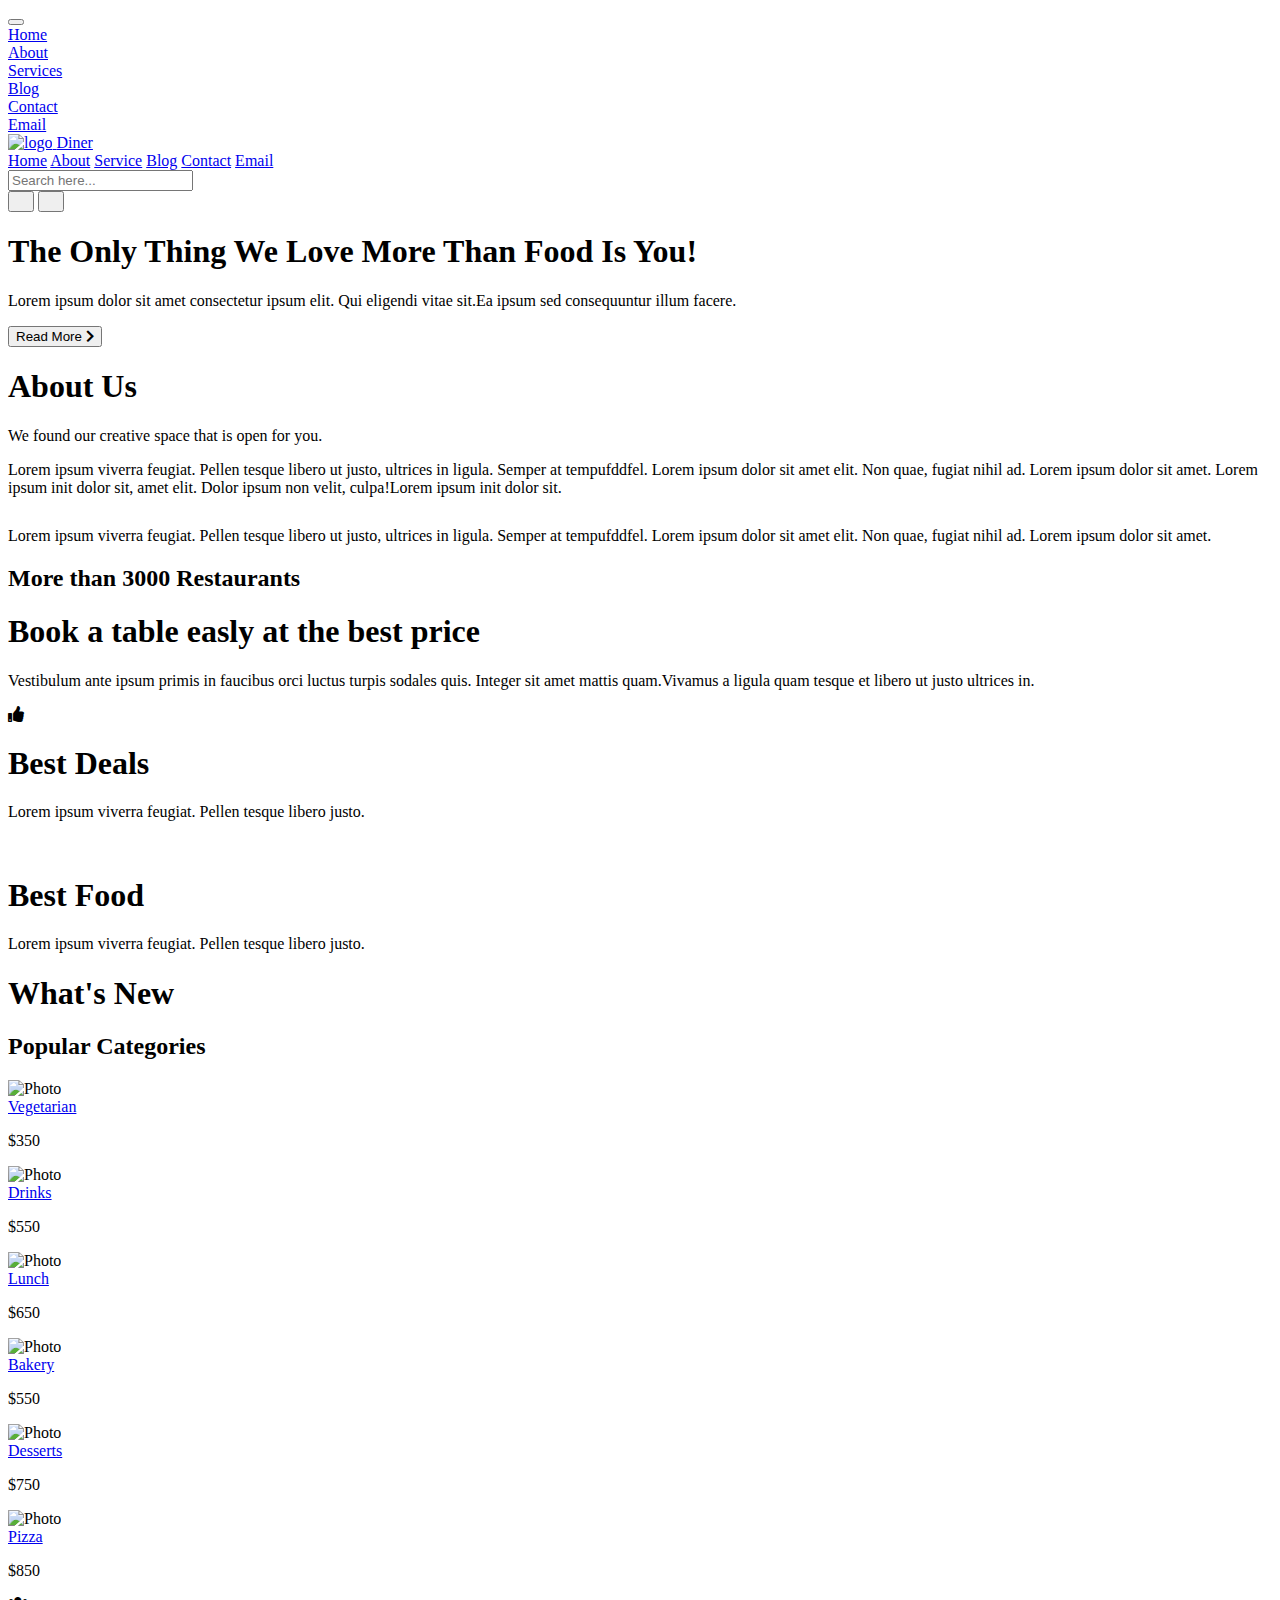
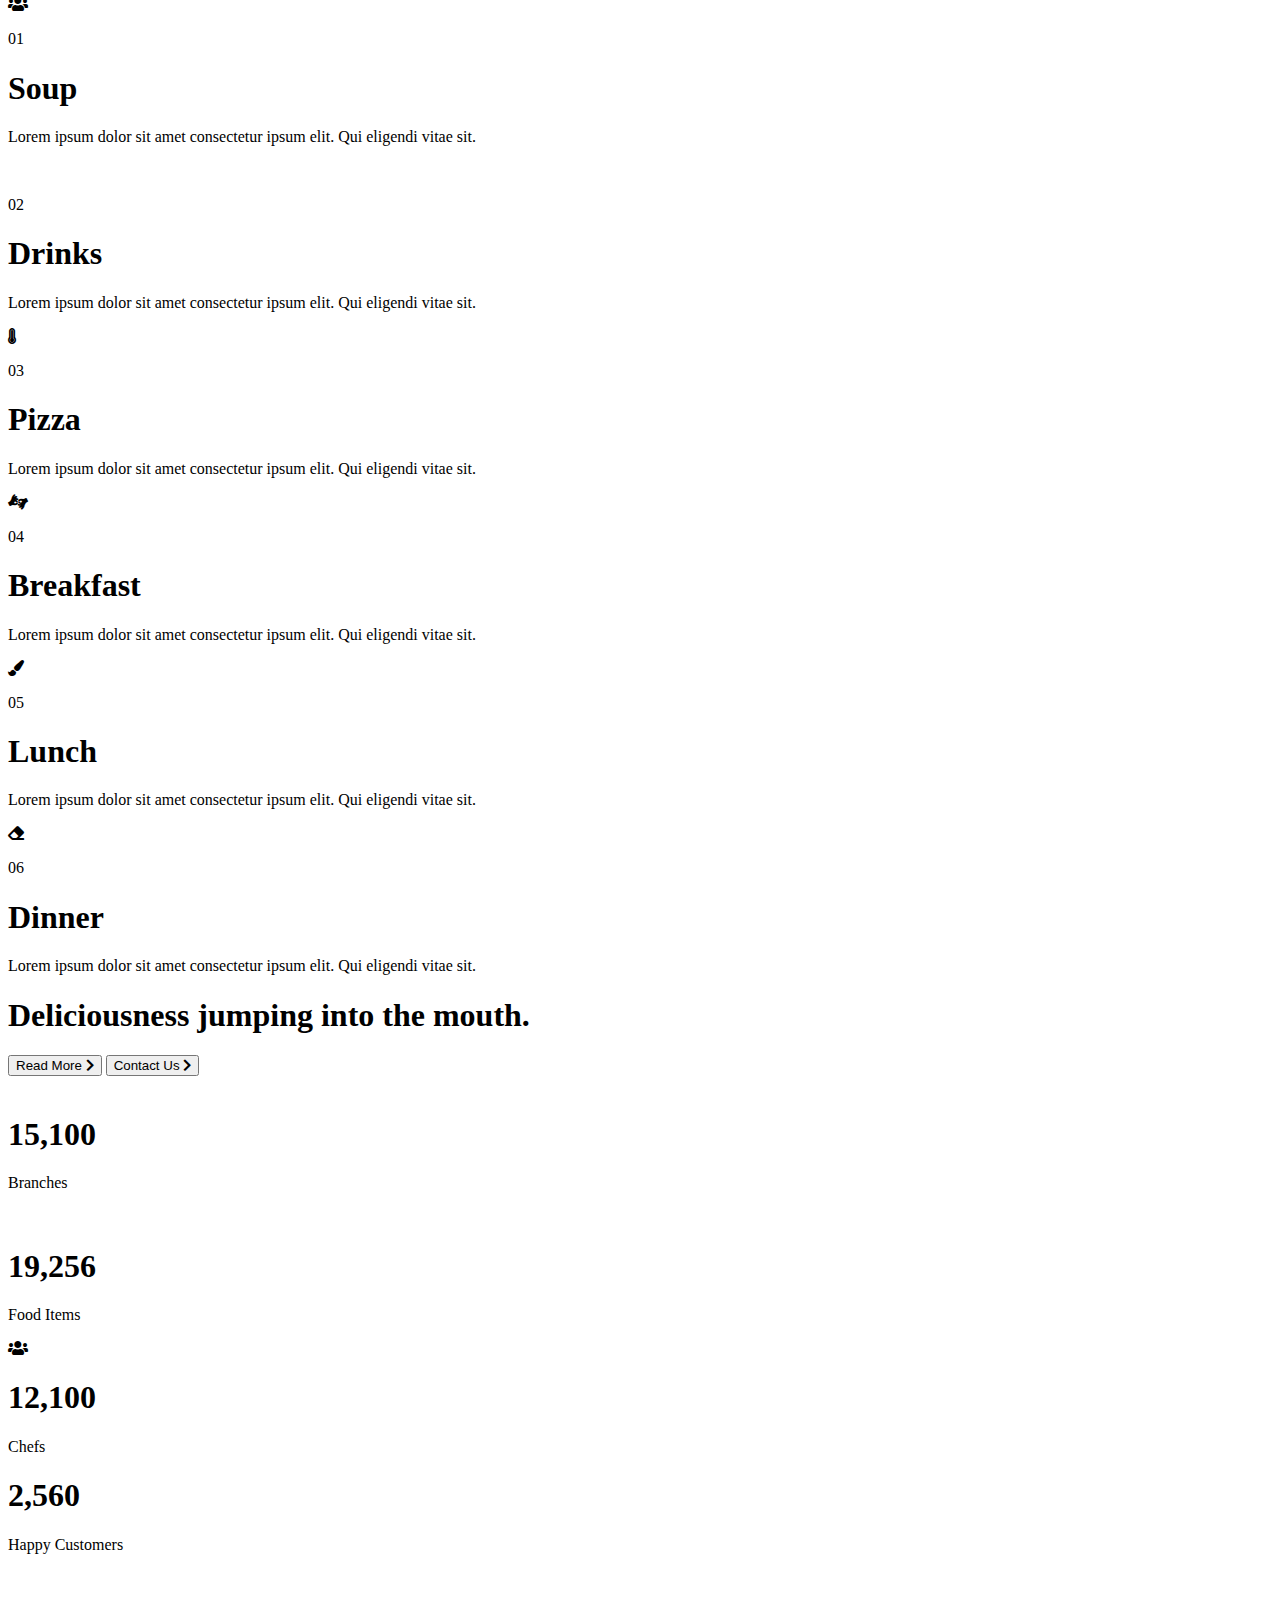
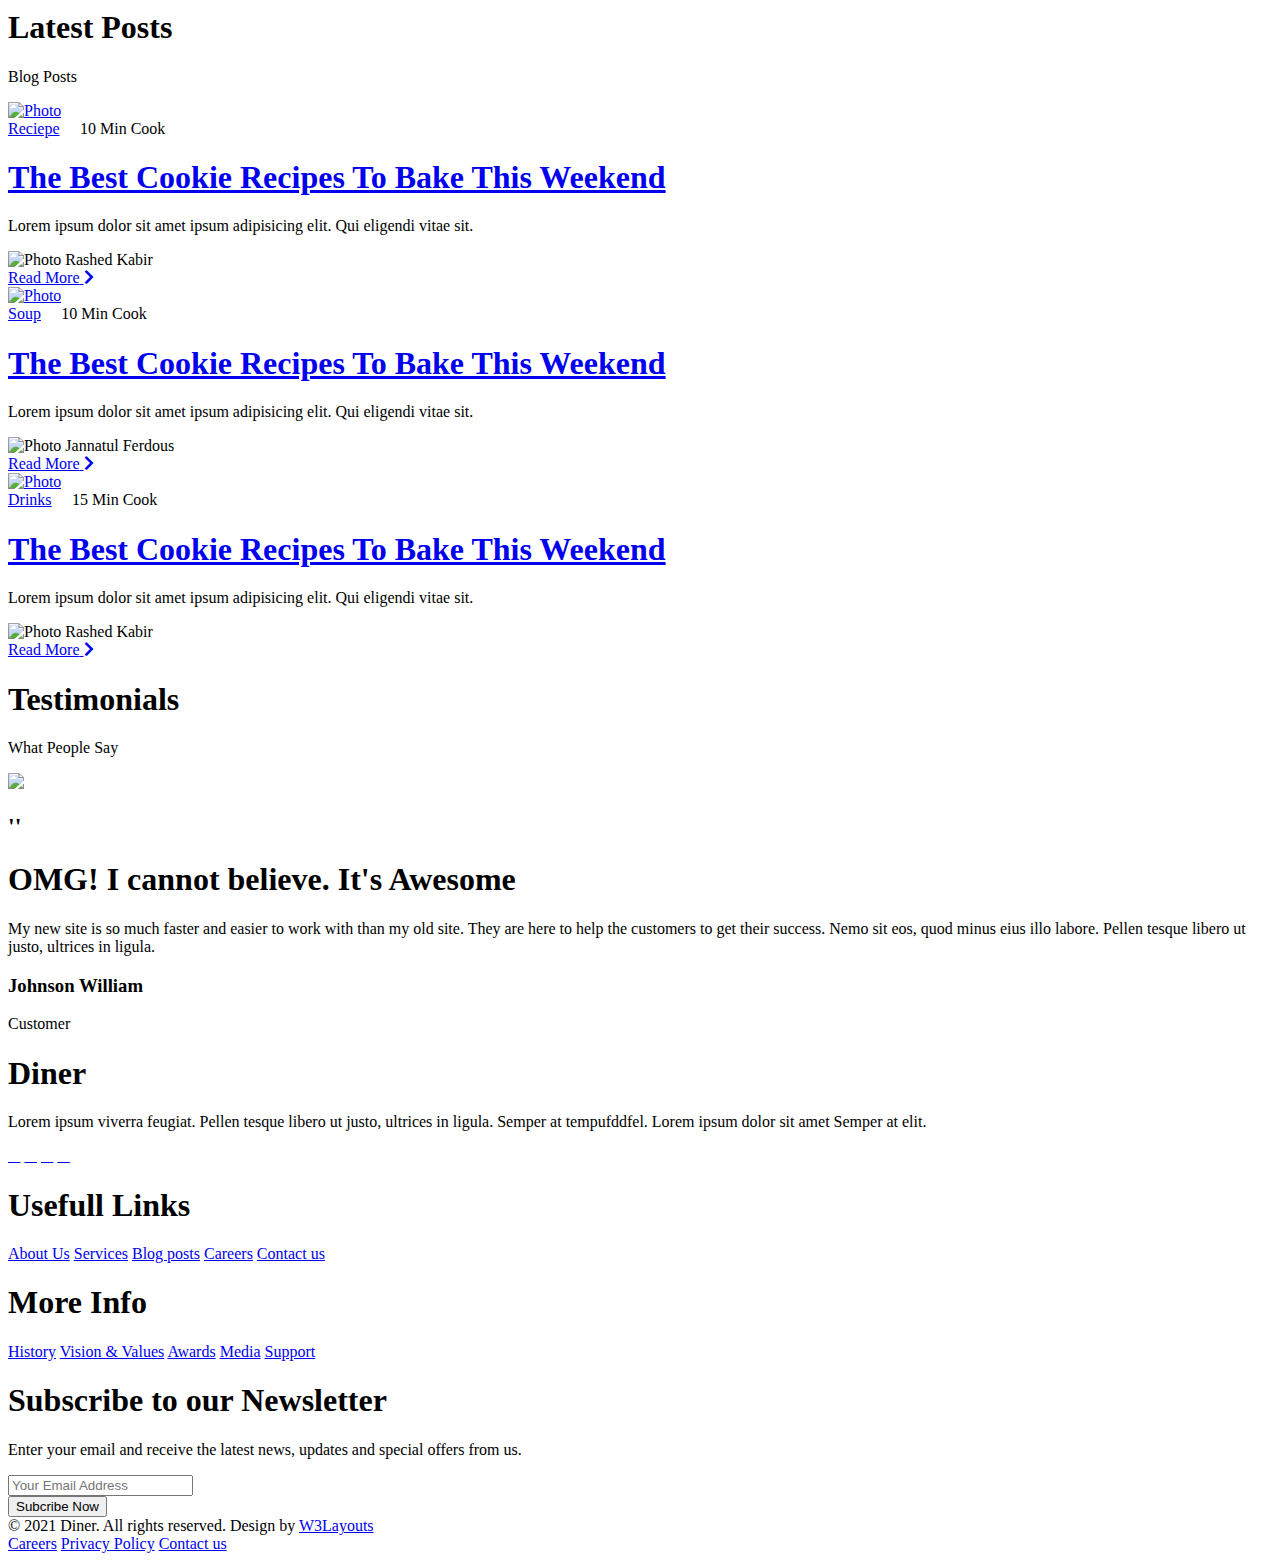
==== index.html @ 7e5b5e2a "Capstone" ====
<!DOCTYPE html>
<html lang="en">
  <head>
    <meta charset="UTF-8" />
    <meta http-equiv="X-UA-Compatible" content="IE=edge" />
    <meta name="viewport" content="width=device-width, initial-scale=1.0" />
    <title>Diner Restaurants</title>
    <link rel="preconnect" href="https://fonts.googleapis.com" />
    <link rel="preconnect" href="https://fonts.gstatic.com" crossorigin />
    <link
      href="https://fonts.googleapis.com/css2?family=Roboto:wght@300;400;700;900&display=swap"
      rel="stylesheet"
    />
    <link
      href="https://fonts.googleapis.com/css2?family=Parisienne&display=swap"
      rel="stylesheet"
    />
    <link
      rel="stylesheet"
      href="https://cdnjs.cloudflare.com/ajax/libs/font-awesome/5.15.4/css/all.min.css"
      integrity="sha512-1ycn6IcaQQ40/MKBW2W4Rhis/DbILU74C1vSrLJxCq57o941Ym01SwNsOMqvEBFlcgUa6xLiPY/NS5R+E6ztJQ=="
      crossorigin="anonymous"
      referrerpolicy="no-referrer"
    />
    <link
      rel="stylesheet"
      href="https://cdnjs.cloudflare.com/ajax/libs/font-awesome/6.1.1/css/all.min.css"
      integrity="sha512-KfkfwYDsLkIlwQp6LFnl8zNdLGxu9YAA1QvwINks4PhcElQSvqcyVLLD9aMhXd13uQjoXtEKNosOWaZqXgel0g=="
      crossorigin="anonymous"
      referrerpolicy="no-referrer"
    />
    <link rel="stylesheet" href="./css/home_responsive.css" />
    <link rel="stylesheet" href="./css/home_style.css" />
    <link id="dark-mode-change" rel="stylesheet" href="./css/home_style.css" />
  </head>
  <body>
    <div id="menu">
      <button class="quit-btn" onclick="turnOff()">
        <i class="fa-solid fa-xmark"></i>
      </button>
      <div class="main-nav">
        <div class="item">
          <a href="../home/home.html">Home</a>
        </div>
        <div class="item">
          <a href="../about/about.html">About</a>
        </div>
        <div class="item">
          <a href="../services/services.html">Services</a>
        </div>
        <div class="item">
          <a href="../blog/blog.html">Blog</a>
        </div>
        <div class="item">
          <a href="../contact/contact.html">Contact</a>
        </div>
        <div class="item">
          <a href="../email/email.html">Email</a>
        </div>
      </div>
    </div>

    <header class="header">
      <div class="container">
        <div class="nav-bar">
          <a href="#">
            <img src="./img/logo.jpg" alt="logo" />
            <span class="logo">Diner</span>
          </a>
          <div class="main-nav">
            <a href="../home/home.html">Home</a>
            <a href="../about/about.html">About</a>
            <a href="../services/services.html">Service</a>
            <a href="../blog/blog.html">Blog</a>
            <a href="../contact/contact.html">Contact</a>
            <a href="../email/email.html">Email</a>
          </div>
          <div class="sub-nav">
            <div class="search">
              <input
                class="search-text"
                type="search"
                placeholder="Search here..."
              />
              <a href="#"><i class="fa-solid fa-magnifying-glass"></i></a>
            </div>

            <button class="moon" onclick="darkOn()">
              <i class="fa-solid fa-moon" id="moon-icon"></i>
              <i class="fas fa-sun" id="sun-icon" style="display: none"></i>
            </button>
            <button class="nav-icon" onclick="turnOn()">
              <i class="fa-solid fa-bars"></i>
            </button>
          </div>
        </div>
        <div class="content">
          <h1>The Only Thing We Love More Than Food Is You!</h1>
          <p>
            Lorem ipsum dolor sit amet consectetur ipsum elit. Qui eligendi
            vitae sit.Ea ipsum sed consequuntur illum facere.
          </p>
          <button>
            <span>Read More</span>
            <i class="fa fa-chevron-right"></i>
          </button>
        </div>
      </div>
    </header>

    <section class="about">
      <div class="container">
        <div class="title">
          <h1>About Us</h1>
          <p>We found our creative space that is open for you.</p>
        </div>
        <div class="text">
          <p>
            Lorem ipsum viverra feugiat. Pellen tesque libero ut justo, ultrices
            in ligula. Semper at tempufddfel. Lorem ipsum dolor sit amet elit.
            Non quae, fugiat nihil ad. Lorem ipsum dolor sit amet. Lorem ipsum
            init dolor sit, amet elit. Dolor ipsum non velit, culpa!Lorem ipsum
            init dolor sit.
          </p>
          <p style="margin-top: 30px">
            Lorem ipsum viverra feugiat. Pellen tesque libero ut justo, ultrices
            in ligula. Semper at tempufddfel. Lorem ipsum dolor sit amet elit.
            Non quae, fugiat nihil ad. Lorem ipsum dolor sit amet.
          </p>
        </div>
      </div>
    </section>
    <section class="advertise">
      <div class="title">
        <!-- <img src="./img/banner3.jpg" alt="Logo" /> -->
      </div>
      <div class="text">
        <div class="book">
          <h2>More than 3000 Restaurants</h2>
          <h1>Book a table easly at the best price</h1>
          <p>
            Vestibulum ante ipsum primis in faucibus orci luctus turpis sodales
            quis. Integer sit amet mattis quam.Vivamus a ligula quam tesque et
            libero ut justo ultrices in.
          </p>
        </div>
        <div class="choice">
          <div class="item">
            <i class="fa fa-thumbs-up"></i>
            <h1>Best Deals</h1>
            <p>Lorem ipsum viverra feugiat. Pellen tesque libero justo.</p>
          </div>
          <div class="item">
            <i class="fa fa-cutlery"></i>
            <h1>Best Food</h1>
            <p>Lorem ipsum viverra feugiat. Pellen tesque libero justo.</p>
          </div>
        </div>
      </div>
    </section>

    <section class="categories">
      <div class="title">
        <h1>What's New</h1>
        <h2>Popular Categories</h2>
      </div>

      <div class="row">
        <div class="item">
          <img src="./img/g1.jpg" alt="Photo" />
          <div class="text">
            <a href="#" class="name">Vegetarian</a>
            <p class="price">$350</p>
          </div>
        </div>
        <div class="item">
          <img src="./img/g2.jpg" alt="Photo" />
          <div class="text">
            <a href="#" class="name">Drinks</a>
            <p class="price">$550</p>
          </div>
        </div>
        <div class="item">
          <img src="./img/g3.jpg" alt="Photo" />
          <div class="text">
            <a href="#" class="name">Lunch</a>
            <p class="price">$650</p>
          </div>
        </div>
        <div class="item">
          <img src="./img/g4.jpg" alt="Photo" />
          <div class="text">
            <a href="#" class="name">Bakery</a>
            <p class="price">$550</p>
          </div>
        </div>
        <div class="item">
          <img src="./img/g5.jpg" alt="Photo" />
          <div class="text">
            <a href="#" class="name">Desserts</a>
            <p class="price">$750</p>
          </div>
        </div>
        <div class="item">
          <img src="./img/g6.jpg" alt="Photo" />
          <div class="text">
            <a href="#" class="name">Pizza</a>
            <p class="price">$850</p>
          </div>
        </div>
      </div>
    </section>

    <section class="dishes">
      <div class="row">
        <div class="item">
          <div class="title">
            <div class="icon">
              <i class="fa fa-users"></i>
            </div>
            <div class="dish">
              <p>01</p>
              <h1>Soup</h1>
            </div>
          </div>
          <div class="text">
            <p>
              Lorem ipsum dolor sit amet consectetur ipsum elit. Qui eligendi
              vitae sit.
            </p>
          </div>
        </div>
      </div>
      <div class="row">
        <div class="item">
          <div class="title">
            <div class="icon">
              <i class="fa fa-shield"></i>
            </div>
            <div class="dish">
              <p>02</p>
              <h1>Drinks</h1>
            </div>
          </div>
          <div class="text">
            <p>
              Lorem ipsum dolor sit amet consectetur ipsum elit. Qui eligendi
              vitae sit.
            </p>
          </div>
        </div>
      </div>

      <div class="row">
        <div class="item">
          <div class="title">
            <div class="icon">
              <i class="fa fa-thermometer-full"></i>
            </div>
            <div class="dish">
              <p>03</p>
              <h1>Pizza</h1>
            </div>
          </div>
          <div class="text">
            <p>
              Lorem ipsum dolor sit amet consectetur ipsum elit. Qui eligendi
              vitae sit.
            </p>
          </div>
        </div>
      </div>

      <div class="row">
        <div class="item">
          <div class="title">
            <div class="icon">
              <i class="fa fa-american-sign-language-interpreting"></i>
            </div>
            <div class="dish">
              <p>04</p>
              <h1>Breakfast</h1>
            </div>
          </div>
          <div class="text">
            <p>
              Lorem ipsum dolor sit amet consectetur ipsum elit. Qui eligendi
              vitae sit.
            </p>
          </div>
        </div>
      </div>

      <div class="row">
        <div class="item">
          <div class="title">
            <div class="icon">
              <i class="fa fa-paint-brush"></i>
            </div>
            <div class="dish">
              <p>05</p>
              <h1>Lunch</h1>
            </div>
          </div>
          <div class="text">
            <p>
              Lorem ipsum dolor sit amet consectetur ipsum elit. Qui eligendi
              vitae sit.
            </p>
          </div>
        </div>
      </div>

      <div class="row">
        <div class="item">
          <div class="title">
            <div class="icon">
              <i class="fa fa-eraser"></i>
            </div>
            <div class="dish">
              <p>06</p>
              <h1>Dinner</h1>
            </div>
          </div>
          <div class="text">
            <p>
              Lorem ipsum dolor sit amet consectetur ipsum elit. Qui eligendi
              vitae sit.
            </p>
          </div>
        </div>
      </div>
    </section>
    <section class="stat">
      <div class="container">
        <div class="title">
          <h1>Deliciousness jumping into the mouth.</h1>
        </div>
        <div class="btn">
          <button class="btn-1">
            <span>Read More</span>
            <i class="fa fa-chevron-right"></i>
          </button>
          <button class="btn-2">
            <span>Contact Us</span>
            <i class="fa fa-chevron-right"></i>
          </button>
        </div>
      </div>
      <div class="row">
        <div class="col">
          <div class="item">
            <i class="fa-solid fa-building"></i>
            <h1>15,100</h1>
            <p>Branches</p>
          </div>
        </div>
        <div class="col">
          <div class="item">
            <i class="fa fa-cutlery"></i>
            <h1>19,256</h1>
            <p>Food Items</p>
          </div>
        </div>
        <div class="col">
          <div class="item">
            <i class="fa fa-users"></i>
            <h1>12,100</h1>
            <p>Chefs</p>
          </div>
        </div>
        <div class="col">
          <div class="item">
            <i class="fa-solid fa-face-smile"></i>
            <h1>2,560</h1>
            <p>Happy Customers</p>
          </div>
        </div>
      </div>
    </section>
    <section class="video">
      <div class="container">
        <i class="fa-solid fa-play"></i>
      </div>
    </section>
    <section class="postes">
      <div class="title">
        <h1>Latest Posts</h1>
        <p>Blog Posts</p>
      </div>
      <div class="main">
        <div class="row">
          <div class="item">
            <div class="img">
              <a href="#">
                <img src="./img/banner1.jpg" alt="Photo" />
              </a>
              <div class="text">
                <a href="#">Reciepe</a>
                <span>
                  <i class="fa-solid fa-clock"></i>
                  10 Min Cook
                </span>
              </div>
            </div>
            <div class="content">
              <a href="#">
                <h1>The Best Cookie Recipes To Bake This Weekend</h1>
              </a>
              <p>
                Lorem ipsum dolor sit amet ipsum adipisicing elit. Qui eligendi
                vitae sit.
              </p>
            </div>

            <div class="bloger">
              <div class="name">
                <img src="./img/team1.jpg" alt="Photo" />
                <span>Rashed Kabir</span>
              </div>
              <div class="btn">
                <a href="#">
                  <span>Read More</span>
                  <i class="fa fa-chevron-right"></i>
                </a>
              </div>
            </div>
          </div>
          <div class="item">
            <div class="img">
              <a href="#">
                <img src="./img/banner2.jpg" alt="Photo" />
              </a>
              <div class="text">
                <a href="#">Soup</a>
                <span>
                  <i class="fa-solid fa-clock"></i>
                  10 Min Cook
                </span>
              </div>
            </div>
            <div class="content">
              <a href="#">
                <h1>The Best Cookie Recipes To Bake This Weekend</h1>
              </a>
              <p>
                Lorem ipsum dolor sit amet ipsum adipisicing elit. Qui eligendi
                vitae sit.
              </p>
            </div>

            <div class="bloger">
              <div class="name">
                <img src="./img/team2.jpg" alt="Photo" />
                <span>Jannatul Ferdous</span>
              </div>
              <div class="btn">
                <a href="#">
                  <span>Read More</span>
                  <i class="fa fa-chevron-right"></i>
                </a>
              </div>
            </div>
          </div>
          <div class="item">
            <div class="img">
              <a href="#">
                <img src="./img/banner1.jpg" alt="Photo" />
              </a>
              <div class="text">
                <a href="#">Drinks</a>
                <span>
                  <i class="fa-solid fa-clock"></i>
                  15 Min Cook
                </span>
              </div>
            </div>
            <div class="content">
              <a href="#">
                <h1>The Best Cookie Recipes To Bake This Weekend</h1>
              </a>
              <p>
                Lorem ipsum dolor sit amet ipsum adipisicing elit. Qui eligendi
                vitae sit.
              </p>
            </div>

            <div class="bloger">
              <div class="name">
                <img src="./img/team3.jpg" alt="Photo" />
                <span>Rashed Kabir</span>
              </div>
              <div class="btn">
                <a href="#">
                  <span>Read More</span>
                  <i class="fa fa-chevron-right"></i>
                </a>
              </div>
            </div>
          </div>
        </div>
      </div>
    </section>
    <section class="comment">
      <div class="title">
        <h1>Testimonials</h1>
        <p>What People Say</p>
      </div>

      <div class="content">
        <!-- carousel -->
        <!-- Slideshow container -->
        <div class="slideshow-container">
          <!-- Full-width images with number and caption text -->
          <div class="mySlides fade">
            <div class="text">
              <img src="./img/team1.jpg" />
              <h2>''</h2>
              <h1>OMG! I cannot believe. It's Awesome</h1>
              <p>
                My new site is so much faster and easier to work with than my
                old site. They are here to help the customers to get their
                success. Nemo sit eos, quod minus eius illo labore. Pellen
                tesque libero ut justo, ultrices in ligula.
              </p>
              <h3>Johnson William</h3>
              <p>Customer</p>
            </div>
          </div>
          <div class="mySlides fade">
            <div class="text">
              <img src="./img/team2.jpg" />
              <h2>''</h2>
              <h1>Simply the best. Better than all the rest.</h1>
              <p>
                My new site is so much faster and easier to work with than my
                old site. They are here to help the customers to get their
                success. Nemo sit eos, quod minus eius illo labore. Pellen
                tesque libero ut justo, ultrices in ligula.
              </p>
              <h3>Alexander Sakura</h3>
              <p>Customer</p>
            </div>
          </div>
          <div class="mySlides fade">
            <div class="text">
              <img src="./img/team3.jpg" />
              <h2>''</h2>
              <h1>OMG! I cannot believe. It's Awesome</h1>
              <p>
                My new site is so much faster and easier to work with than my
                old site. They are here to help the customers to get their
                success. Nemo sit eos, quod minus eius illo labore. Pellen
                tesque libero ut justo, ultrices in ligula.
              </p>
              <h3>John Wilson</h3>
              <p>Customer</p>
            </div>
          </div>
          <div class="mySlides fade">
            <div class="text">
              <img src="./img/team2.jpg" />
              <h2>''</h2>
              <h1>OMG! I cannot believe. It's Awesome</h1>
              <p>
                My new site is so much faster and easier to work with than my
                old site. They are here to help the customers to get their
                success. Nemo sit eos, quod minus eius illo labore. Pellen
                tesque libero ut justo, ultrices in ligula.
              </p>
              <h3>Julia Sakura</h3>
              <p>Customer</p>
            </div>
          </div>
        </div>

        <!-- The dots/circles -->
        <div style="text-align: center">
          <span class="dot" onclick="currentSlide(1)"></span>
          <span class="dot" onclick="currentSlide(2)"></span>
          <span class="dot" onclick="currentSlide(3)"></span>
          <span class="dot" onclick="currentSlide(4)"></span>
        </div>
      </div>
    </section>

    <footer id="footer">
      <div class="container">
        <div class="diner">
          <h1>Diner</h1>
          <p>
            Lorem ipsum viverra feugiat. Pellen tesque libero ut justo, ultrices
            in ligula. Semper at tempufddfel. Lorem ipsum dolor sit amet Semper
            at elit.
          </p>
          <a href="#"><i class="fa-brands fa-facebook"></i></a>
          <a href="#"><i class="fa-brands fa-twitter"></i></a>
          <a href="#"><i class="fa-brands fa-instagram"></i></a>
          <a href="#"><i class="fa-brands fa-linkedin-in"></i></a>
        </div>

        <div class="link">
          <h1>Usefull Links</h1>
          <a href="../about/about.html">About Us</a>
          <a href="../services/services.html">Services</a>
          <a href="../blog/blog.html">Blog posts</a>
          <a href="#">Careers</a>
          <a href="../contact/contact.html">Contact us</a>
        </div>

        <div class="info">
          <h1>More Info</h1>
          <a href="#">History</a>
          <a href="#">Vision & Values</a>
          <a href="#">Awards</a>
          <a href="#">Media</a>
          <a href="#">Support</a>
        </div>

        <div class="subscribe">
          <h1>Subscribe to our Newsletter</h1>
          <p>
            Enter your email and receive the latest news, updates and special
            offers from us.
          </p>
          <input type="email" placeholder="Your Email Address" /> <br />
          <button>Subcribe Now</button>
        </div>
        <div class="foot">
          <div class="right">
            <span
              >© 2021 Diner. All rights reserved. Design by
              <a href="#">W3Layouts</a></span
            >
          </div>
          <div class="more">
            <a href="#">Careers</a>
            <a href="#">Privacy Policy</a>
            <a href="#">Contact us</a>
          </div>
        </div>
      </div>
    </footer>

    <script>
      let slideIndex = 1;
      showSlides(slideIndex);

      // Thumbnail image controls
      function currentSlide(n) {
        showSlides((slideIndex = n));
      }

      function showSlides(n) {
        let i;
        let slides = document.getElementsByClassName("mySlides");
        let dots = document.getElementsByClassName("dot");
        if (n > slides.length) {
          slideIndex = 1;
        }
        if (n < 1) {
          slideIndex = slides.length;
        }
        for (i = 0; i < slides.length; i++) {
          slides[i].style.display = "none";
        }
        for (i = 0; i < dots.length; i++) {
          dots[i].className = dots[i].className.replace(" active", "");
        }
        slides[slideIndex - 1].style.display = "block";
        dots[slideIndex - 1].className += " active";
      }

      function turnOn() {
        document.getElementById("menu").style.display = "block";
      }
      function turnOff() {
        document.getElementById("menu").style.display = "none";
      }

      function darkOn() {
        var darkModeChange = document.querySelector("#dark-mode-change");
        if (darkModeChange.getAttribute("href") === "./css/home_style.css") {
          darkModeChange.href = "./css/home_darkmode.css";
        } else {
          darkModeChange.href = "./css/home_style.css";
        }
        var moon = document.getElementById("moon-icon");
        var sun = document.getElementById("sun-icon");
        if (sun.style.display == "none") {
          moon.style.display = "none";
          sun.style.display = "block";
        } else {
          moon.style.display = "block";
          sun.style.display = "none";
        }
      }
      function darkOff() {}
    </script>
  </body>
</html>
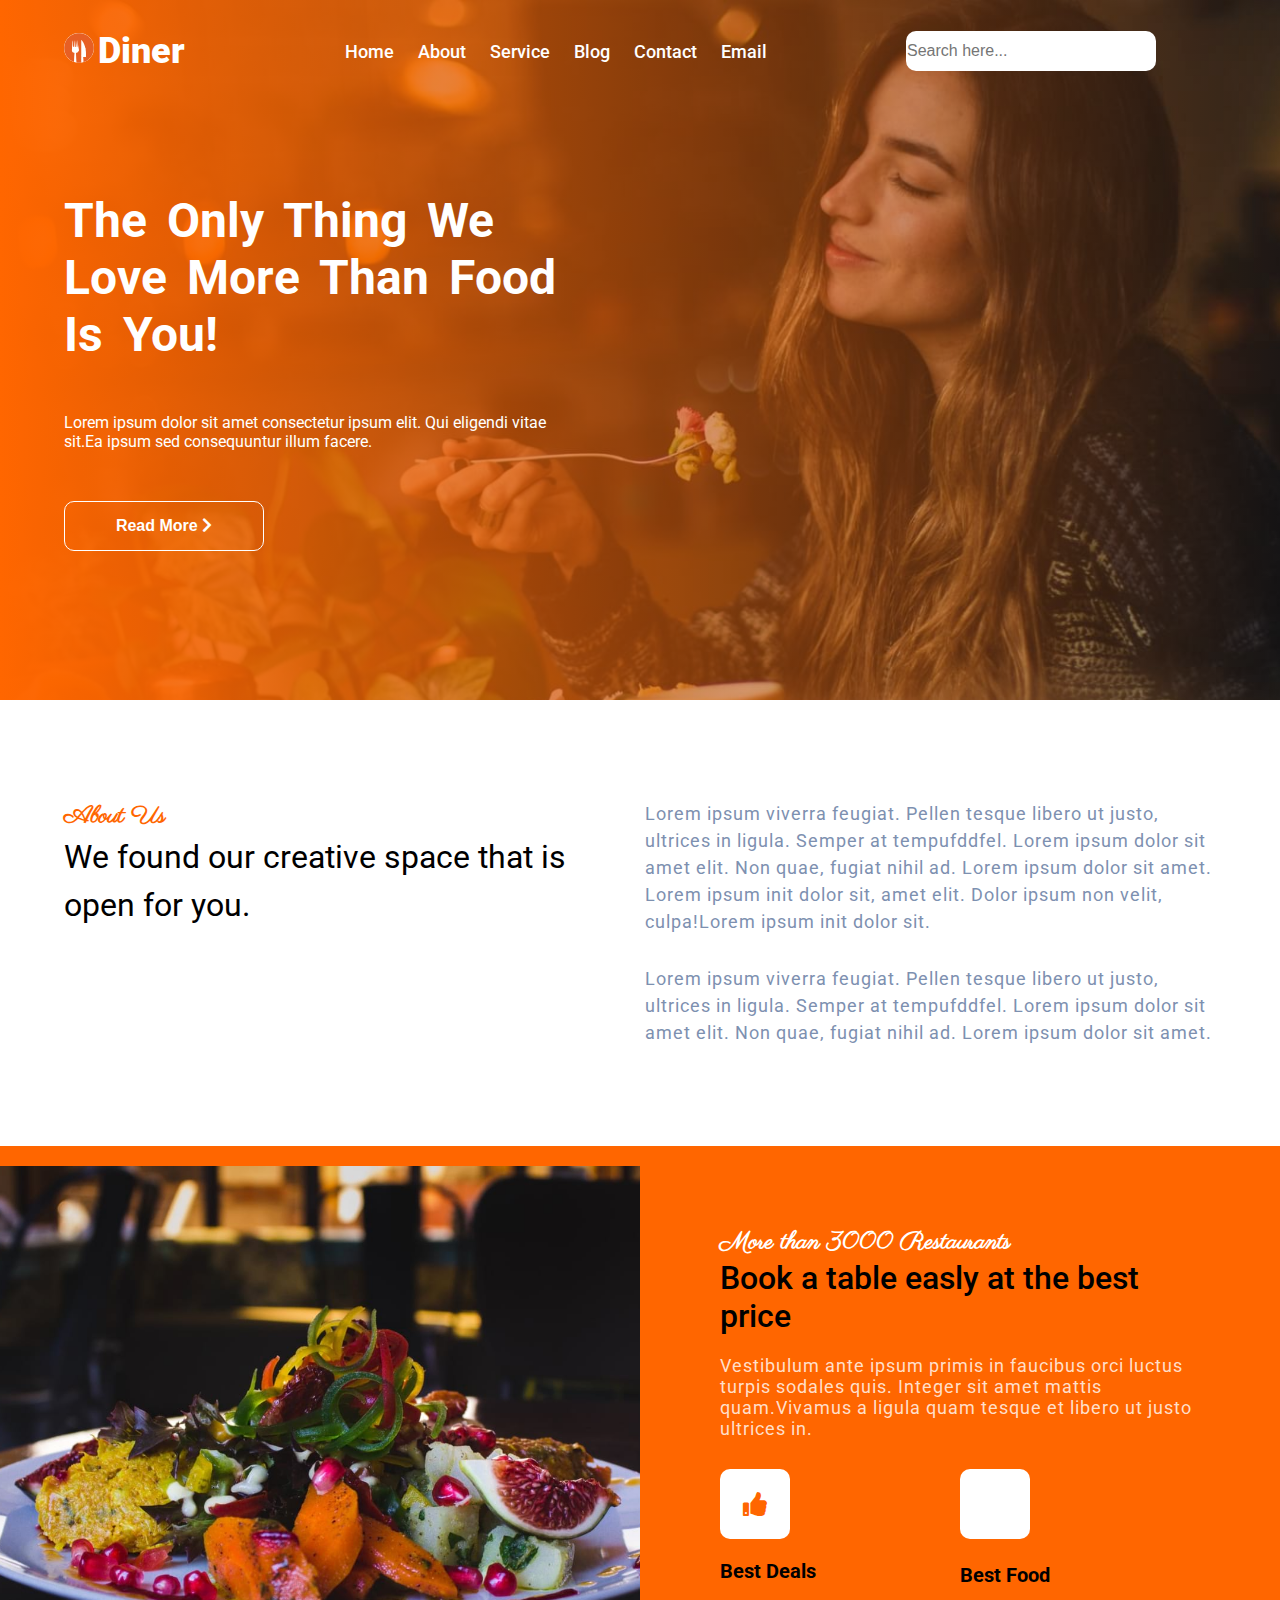
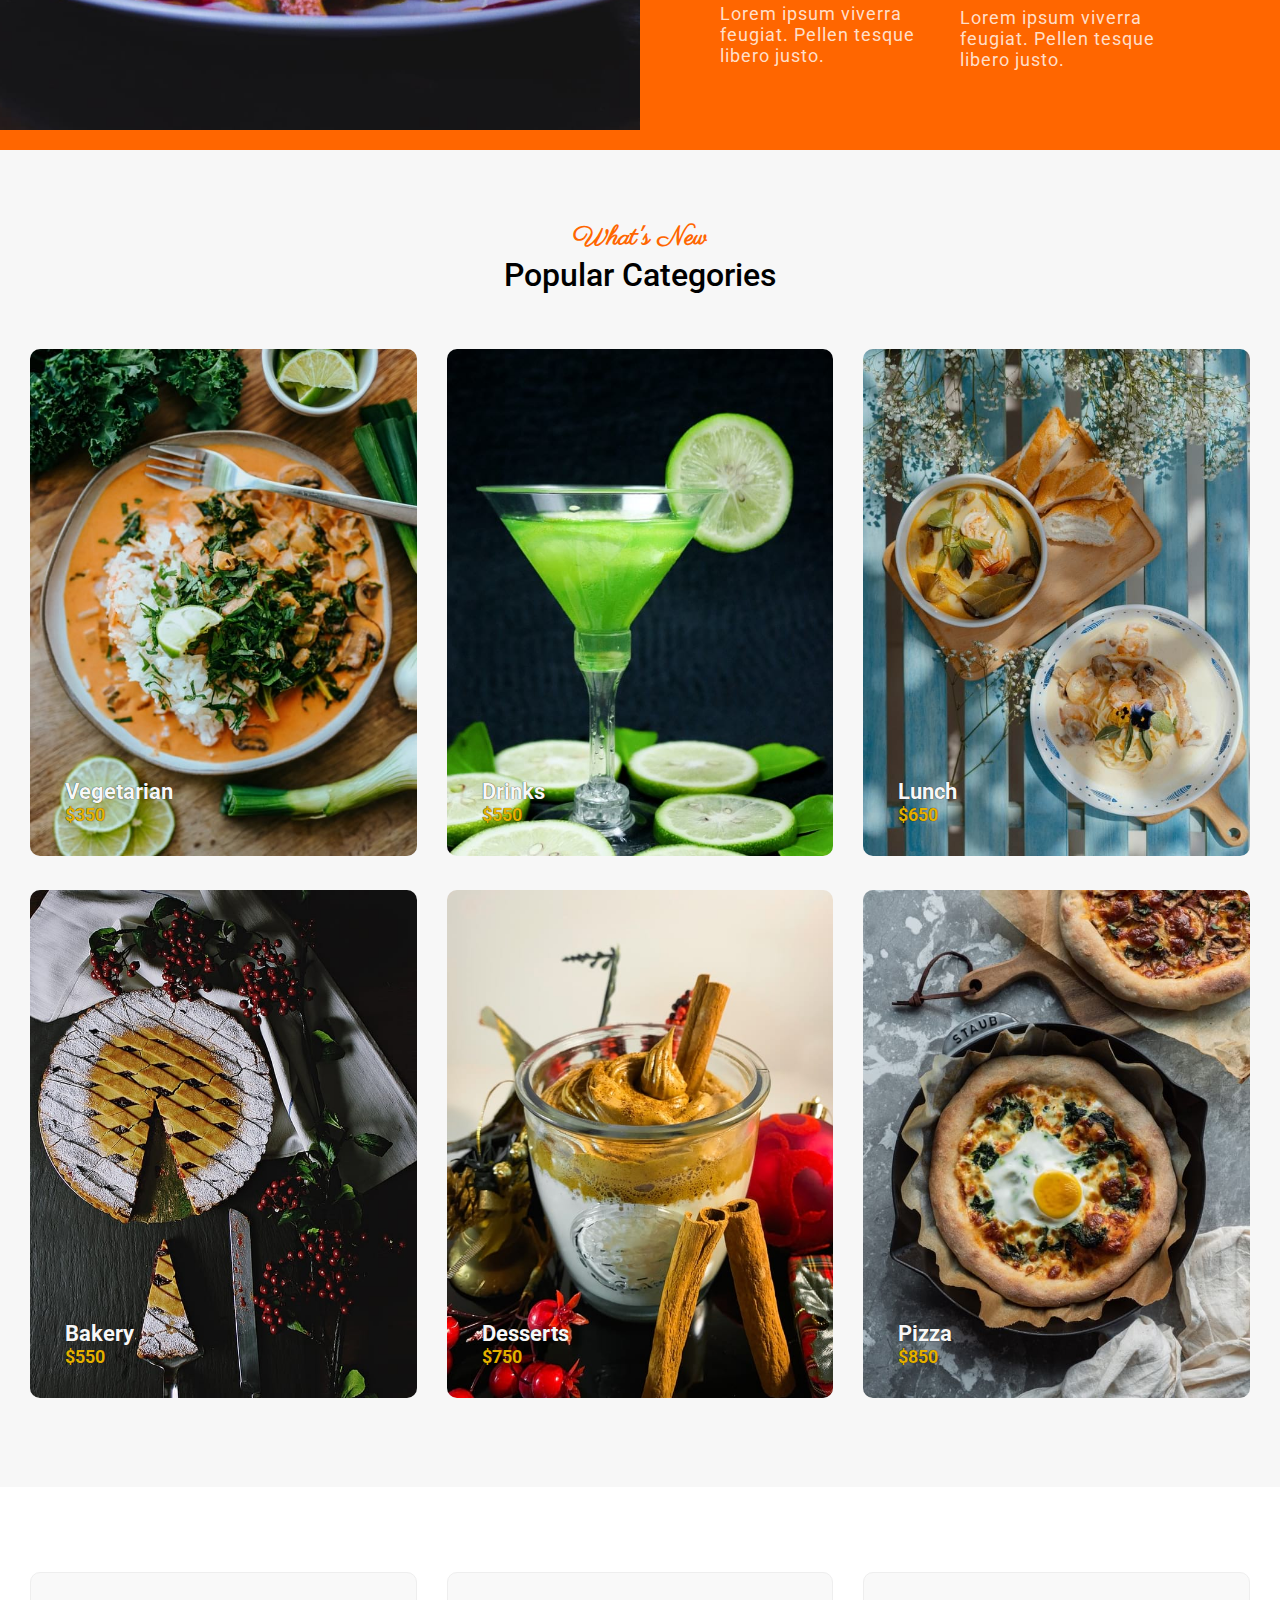
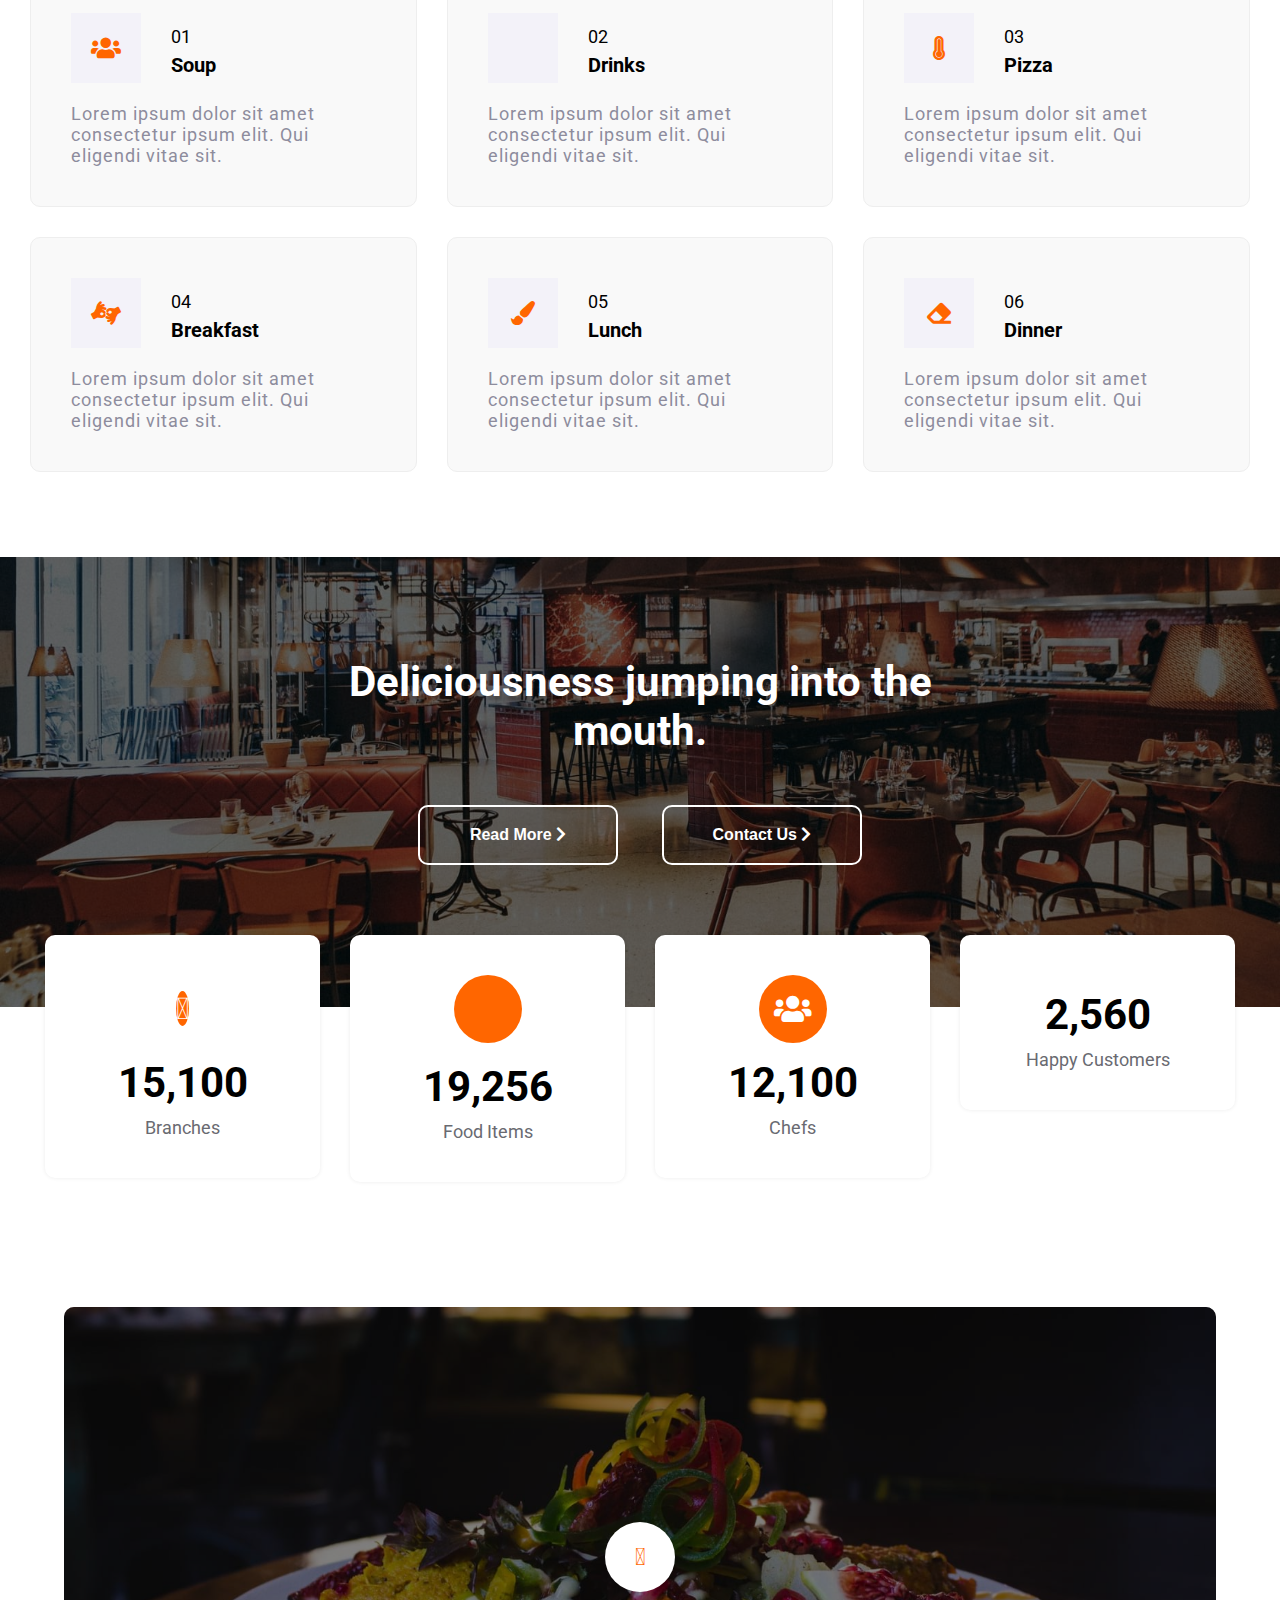
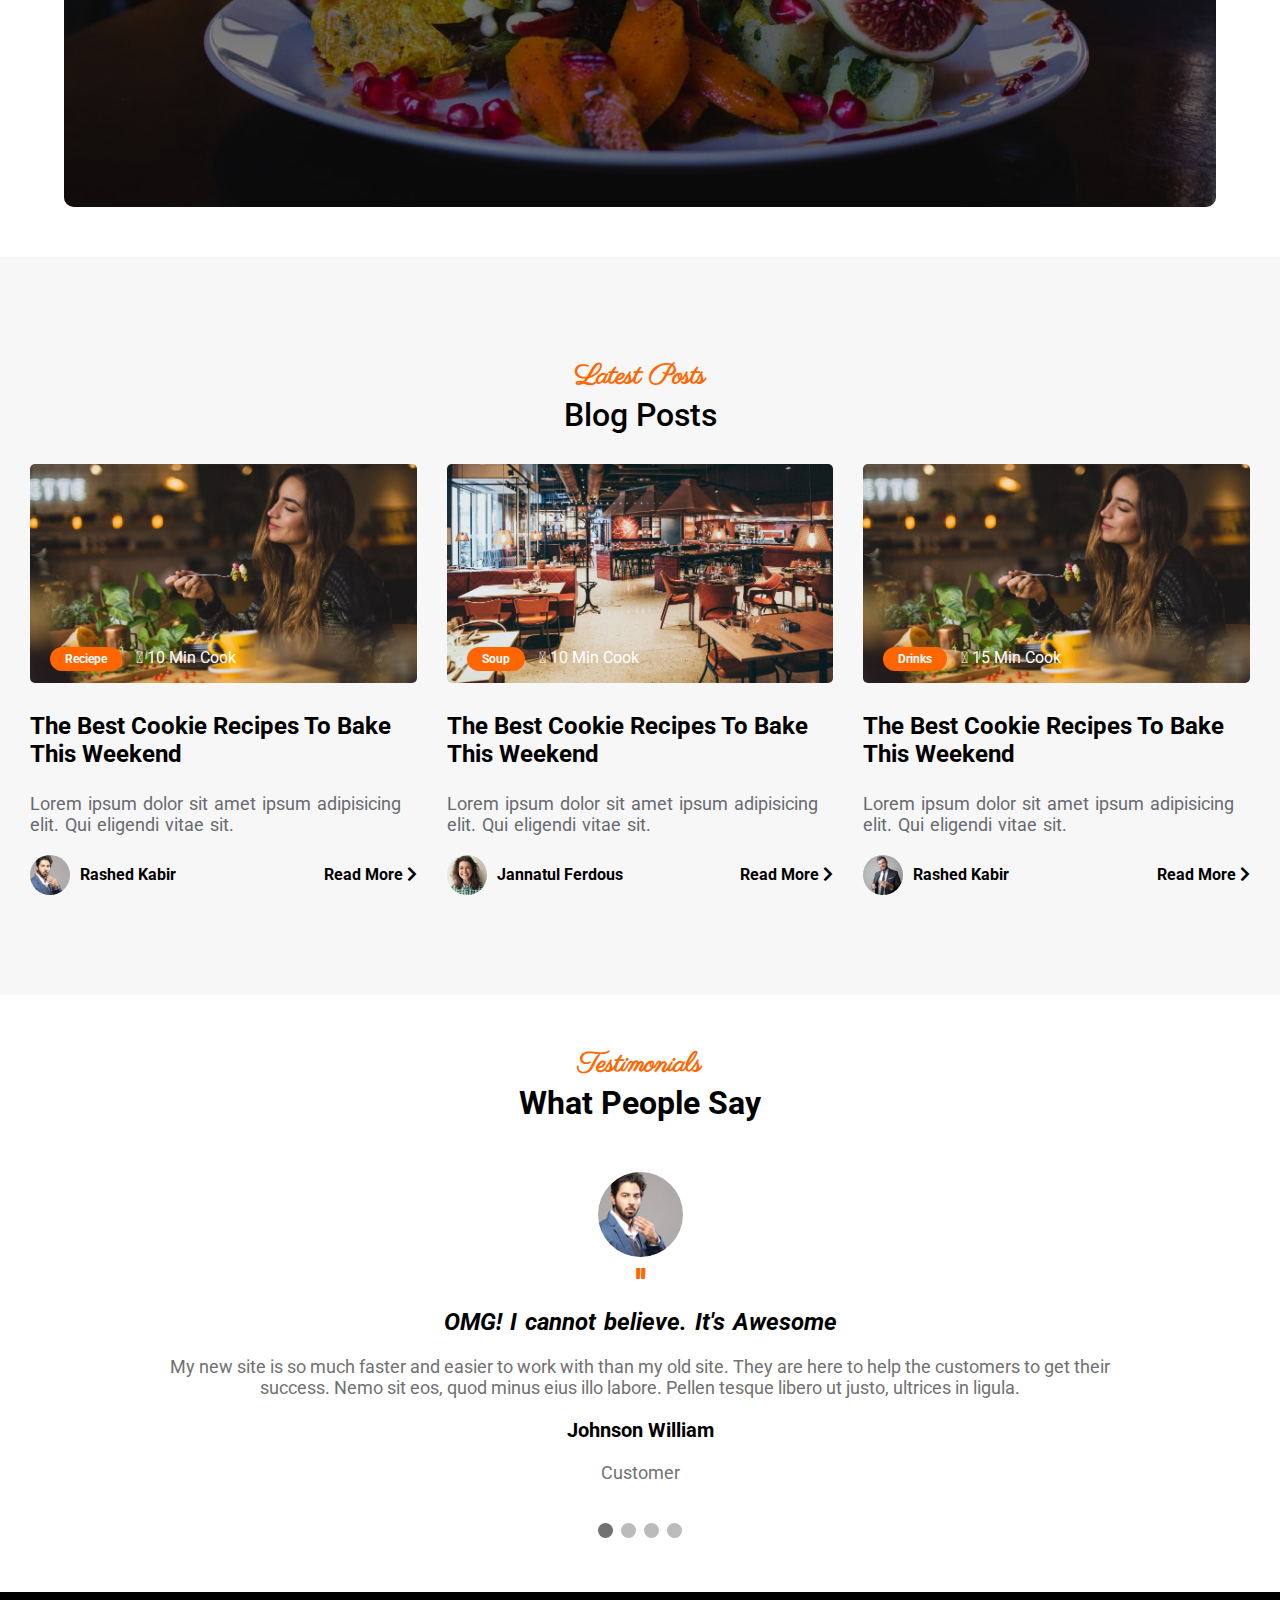
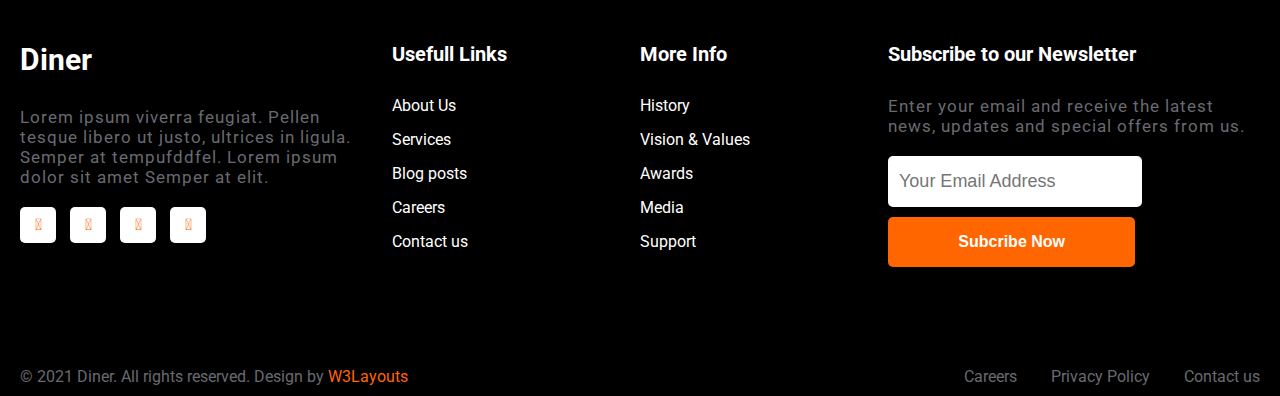
==== commit baea7c02: "capstone" ====
--- a/index.html
+++ b/index.html
@@ -29,8 +29,8 @@
       crossorigin="anonymous"
       referrerpolicy="no-referrer"
     />
-    <link rel="stylesheet" href="./css/home_responsive.css" />
-    <link rel="stylesheet" href="./css/home_style.css" />
+    <link rel="stylesheet" href="./home/css/home_responsive.css" />
+    <link rel="stylesheet" href="./home/css/home_style.css" />
     <link id="dark-mode-change" rel="stylesheet" href="./css/home_style.css" />
   </head>
   <body>
@@ -40,7 +40,7 @@
       </button>
       <div class="main-nav">
         <div class="item">
-          <a href="../home/home.html">Home</a>
+          <a href="./index.html">Home</a>
         </div>
         <div class="item">
           <a href="../about/about.html">About</a>
@@ -64,11 +64,11 @@
       <div class="container">
         <div class="nav-bar">
           <a href="#">
-            <img src="./img/logo.jpg" alt="logo" />
+            <img src="./home/img/logo.jpg" alt="logo" />
             <span class="logo">Diner</span>
           </a>
           <div class="main-nav">
-            <a href="../home/home.html">Home</a>
+            <a href="./index.html">Home</a>
             <a href="../about/about.html">About</a>
             <a href="../services/services.html">Service</a>
             <a href="../blog/blog.html">Blog</a>
@@ -167,42 +167,42 @@
 
       <div class="row">
         <div class="item">
-          <img src="./img/g1.jpg" alt="Photo" />
+          <img src="./home/img/g1.jpg" alt="Photo" />
           <div class="text">
             <a href="#" class="name">Vegetarian</a>
             <p class="price">$350</p>
           </div>
         </div>
         <div class="item">
-          <img src="./img/g2.jpg" alt="Photo" />
+          <img src="./home/img/g2.jpg" alt="Photo" />
           <div class="text">
             <a href="#" class="name">Drinks</a>
             <p class="price">$550</p>
           </div>
         </div>
         <div class="item">
-          <img src="./img/g3.jpg" alt="Photo" />
+          <img src="./home/img/g3.jpg" alt="Photo" />
           <div class="text">
             <a href="#" class="name">Lunch</a>
             <p class="price">$650</p>
           </div>
         </div>
         <div class="item">
-          <img src="./img/g4.jpg" alt="Photo" />
+          <img src="./home/img/g4.jpg" alt="Photo" />
           <div class="text">
             <a href="#" class="name">Bakery</a>
             <p class="price">$550</p>
           </div>
         </div>
         <div class="item">
-          <img src="./img/g5.jpg" alt="Photo" />
+          <img src="./home/img/g5.jpg" alt="Photo" />
           <div class="text">
             <a href="#" class="name">Desserts</a>
             <p class="price">$750</p>
           </div>
         </div>
         <div class="item">
-          <img src="./img/g6.jpg" alt="Photo" />
+          <img src="./home/img/g6.jpg" alt="Photo" />
           <div class="text">
             <a href="#" class="name">Pizza</a>
             <p class="price">$850</p>
@@ -393,7 +393,7 @@
           <div class="item">
             <div class="img">
               <a href="#">
-                <img src="./img/banner1.jpg" alt="Photo" />
+                <img src="./home/img/banner1.jpg" alt="Photo" />
               </a>
               <div class="text">
                 <a href="#">Reciepe</a>
@@ -415,7 +415,7 @@
 
             <div class="bloger">
               <div class="name">
-                <img src="./img/team1.jpg" alt="Photo" />
+                <img src="./home/img/team1.jpg" alt="Photo" />
                 <span>Rashed Kabir</span>
               </div>
               <div class="btn">
@@ -429,7 +429,7 @@
           <div class="item">
             <div class="img">
               <a href="#">
-                <img src="./img/banner2.jpg" alt="Photo" />
+                <img src="./home/img/banner2.jpg" alt="Photo" />
               </a>
               <div class="text">
                 <a href="#">Soup</a>
@@ -451,7 +451,7 @@
 
             <div class="bloger">
               <div class="name">
-                <img src="./img/team2.jpg" alt="Photo" />
+                <img src="./home/img/team2.jpg" alt="Photo" />
                 <span>Jannatul Ferdous</span>
               </div>
               <div class="btn">
@@ -465,7 +465,7 @@
           <div class="item">
             <div class="img">
               <a href="#">
-                <img src="./img/banner1.jpg" alt="Photo" />
+                <img src="./home/img/banner1.jpg" alt="Photo" />
               </a>
               <div class="text">
                 <a href="#">Drinks</a>
@@ -487,7 +487,7 @@
 
             <div class="bloger">
               <div class="name">
-                <img src="./img/team3.jpg" alt="Photo" />
+                <img src="./home/img/team3.jpg" alt="Photo" />
                 <span>Rashed Kabir</span>
               </div>
               <div class="btn">
@@ -514,7 +514,7 @@
           <!-- Full-width images with number and caption text -->
           <div class="mySlides fade">
             <div class="text">
-              <img src="./img/team1.jpg" />
+              <img src="./home/img/team1.jpg" />
               <h2>''</h2>
               <h1>OMG! I cannot believe. It's Awesome</h1>
               <p>
@@ -529,7 +529,7 @@
           </div>
           <div class="mySlides fade">
             <div class="text">
-              <img src="./img/team2.jpg" />
+              <img src="./home/img/team2.jpg" />
               <h2>''</h2>
               <h1>Simply the best. Better than all the rest.</h1>
               <p>
@@ -544,7 +544,7 @@
           </div>
           <div class="mySlides fade">
             <div class="text">
-              <img src="./img/team3.jpg" />
+              <img src="./home/img/team3.jpg" />
               <h2>''</h2>
               <h1>OMG! I cannot believe. It's Awesome</h1>
               <p>
@@ -559,7 +559,7 @@
           </div>
           <div class="mySlides fade">
             <div class="text">
-              <img src="./img/team2.jpg" />
+              <img src="./home/img/team2.jpg" />
               <h2>''</h2>
               <h1>OMG! I cannot believe. It's Awesome</h1>
               <p>
--- a/home/css/home_responsive.css
+++ b/home/css/home_responsive.css
@@ -0,0 +1,232 @@
+@media screen and (max-width: 992px) {
+  .header .nav-bar .main-nav {
+    display: none;
+  }
+
+  .header .nav-bar .sub-nav {
+    display: flex;
+    justify-content: space-between;
+  }
+
+  .header .nav-icon {
+    display: block !important;
+    font-size: 32px;
+    color: #fff;
+  }
+
+  .header .nav-bar .search a {
+    right: 20px !important;
+  }
+
+  .about .container {
+    display: block !important;
+  }
+
+  .about {
+    padding: 50px 0 !important;
+  }
+  .about .title,
+  .about .text {
+    width: 100% !important;
+    margin-left: 0px !important;
+    margin-top: 50px;
+  }
+
+  .advertise {
+    display: block !important;
+    padding: 15px;
+  }
+
+  .advertise .title {
+    width: 100% !important;
+    min-height: 250px;
+    margin-top: 0px !important;
+  }
+  .advertise .text {
+    width: 100% !important;
+    padding: 10px !important;
+  }
+
+  .categories .row .item {
+    width: 50% !important;
+  }
+
+  .dishes .row {
+    width: 50% !important;
+    padding: 15px 15px !important;
+  }
+  .stat {
+    height: 320px !important;
+    margin-bottom: 500px !important;
+  }
+
+  .stat .container {
+    position: unset !important;
+    padding: 60px 10px;
+  }
+
+  .stat .container .title {
+    padding: 0 !important;
+  }
+
+  .stat .row {
+    position: unset !important;
+    margin-top: 0 !important;
+  }
+
+  .stat .btn button {
+    margin-top: 10px !important;
+    width: 150px !important;
+  }
+
+  .stat .btn .btn-1 {
+    margin-right: 5px !important;
+  }
+
+  .stat .btn .btn-2 {
+    margin-left: 5px !important;
+  }
+
+  .stat .row {
+    padding: 0 !important;
+    margin-top: 30px;
+    padding: 0 15px !important;
+  }
+
+  .stat .row .col {
+    width: 50% !important;
+    padding: 15px 15px !important;
+  }
+
+  .video {
+    padding: 150px 0 50px 0 !important;
+  }
+
+  .postes .main .item {
+    width: 50% !important;
+    padding: 30px 15px !important;
+  }
+
+  #footer .diner {
+    width: 50% !important;
+    margin-bottom: 50px;
+  }
+  #footer .link {
+    width: 50% !important;
+    padding-left: 20px;
+  }
+
+  #footer .info {
+    width: 50% !important;
+  }
+
+  #footer .subscribe {
+    width: 50% !important;
+    padding-left: 20px;
+  }
+
+  #footer .foot .right {
+    width: 100% !important;
+  }
+  #footer .foot .more {
+    width: 100% !important;
+  }
+
+  #footer .foot .more a {
+    margin-left: 15px !important;
+  }
+
+  #footer .subscribe input {
+    padding: 14px 50px !important;
+  }
+
+  #footer .subscribe button {
+    width: 328.33px !important;
+  }
+}
+
+@media screen and (max-width: 768px) {
+  #menu .quit-btn {
+    right: 25px !important;
+  }
+
+  .dishes .row {
+    width: 100% !important;
+    padding: 15px 0 !important;
+  }
+
+  .dishes .row .item {
+    padding: 40px 50px !important;
+  }
+
+  .stat .row .col {
+    width: 100% !important;
+  }
+
+  .video {
+    padding: 670px 0 50px 0 !important;
+  }
+
+  .video .container {
+    min-height: 400px !important;
+  }
+
+  .postes {
+    padding: 40px 15px !important;
+  }
+
+  .postes .main .item {
+    width: 100% !important;
+    padding: 30px 0 !important;
+  }
+
+  .comment {
+    padding: 50px 15px !important;
+  }
+
+  #footer .diner {
+    width: 100% !important;
+  }
+  #footer .link {
+    width: 50% !important;
+    margin: 30px 0;
+    padding-left: 0;
+  }
+
+  #footer .info {
+    width: 50% !important;
+    margin: 30px 0;
+  }
+
+  #footer .subscribe {
+    width: 100% !important;
+    padding-left: 0;
+  }
+
+  #footer .subscribe input {
+    width: 100%;
+  }
+
+  #footer .subscribe button {
+    width: 100% !important;
+  }
+}
+
+@media screen and (max-width: 576px) {
+  #menu .quit-btn {
+    right: 20px !important;
+  }
+
+  .header .nav-bar .search {
+    display: none;
+  }
+
+  .header .content {
+    margin-top: 50px !important;
+  }
+
+  .categories .row .item {
+    width: 100% !important;
+    padding: 15px 0 !important;
+  }
+}
--- a/home/css/home_style.css
+++ b/home/css/home_style.css
@@ -0,0 +1,972 @@
+* {
+  margin: 0;
+  padding: 0;
+  box-sizing: border-box;
+}
+
+html {
+  font-family: "Roboto", sans-serif;
+}
+
+#darkMode {
+  display: none;
+}
+
+a {
+  text-decoration: none;
+}
+
+#menu {
+  width: 100%;
+  height: 100%;
+  background-color: rgba(0, 0, 0, 0.8);
+  position: fixed;
+  text-align: center;
+  padding-top: 200px;
+  z-index: 1000;
+  display: none;
+}
+
+#menu .main-nav {
+  position: absolute;
+  top: 50%;
+  left: 50%;
+  transform: translate(-50%, -50%);
+}
+
+#menu .main-nav .item {
+  padding: 15px;
+}
+
+#menu .main-nav .item a {
+  color: #fff;
+  font-size: 24px;
+}
+
+#menu .quit-btn {
+  width: 40px;
+  height: 40px;
+  background-color: #ff6600;
+  border-radius: 5px;
+  position: absolute;
+  top: 30px;
+  right: 40px;
+  border: 1px solid transparent;
+}
+
+#menu .quit-btn:hover {
+  cursor: pointer;
+  opacity: 0.9;
+}
+
+#menu .quit-btn i {
+  font-size: 24px;
+  text-align: center;
+  line-height: 40px;
+}
+
+.header {
+  width: 100%;
+  min-height: 700px;
+  background-image: linear-gradient(to right, #ff6600, rgba(0, 0, 0, 0.2)),
+    url(../img/banner1.jpg);
+  background-size: cover;
+  background-repeat: no-repeat;
+  background-position: center center;
+  background-attachment: fixed;
+}
+.header .container {
+  width: 90%;
+  margin: auto;
+  padding-top: 30px;
+}
+
+.header .nav-bar img {
+  width: 30px;
+  height: 30px;
+  border-radius: 20px;
+  display: inline-block;
+  line-height: 50px;
+}
+.header .nav-bar a {
+  text-decoration: none;
+  text-align: center;
+}
+
+.header .nav-bar span {
+  font-size: 36px;
+  font-weight: 900;
+  color: #ffffff;
+}
+
+.header .nav-bar {
+  display: flex;
+  flex-direction: row;
+  justify-content: space-between;
+  align-items: center;
+}
+.header .nav-bar .main-nav {
+}
+.header .nav-bar .main-nav a {
+  text-decoration: none;
+  color: #ffffff;
+  font-weight: 500;
+  font-size: 18px;
+  margin-left: 20px;
+}
+
+.header .nav-bar .main-nav a:hover {
+  color: #ff6600;
+}
+
+.header .nav-bar .search {
+  position: relative;
+}
+.header .nav-bar .search .search-text {
+  width: 250px;
+  height: 40px;
+  border-radius: 10px;
+  border: 1px solid transparent;
+  font-size: 16px;
+}
+.header .nav-bar .search a {
+  position: absolute;
+  top: 10px;
+  right: 20px;
+  font-size: 18px;
+}
+
+.header .content {
+  max-width: 500px;
+  margin-top: 120px;
+}
+
+.header .content h1 {
+  font-size: 48px;
+  color: #ffffff;
+  font-weight: 700;
+  word-spacing: 8px;
+}
+
+.header .content p {
+  color: #ffffff;
+  margin-top: 50px;
+  margin-bottom: 50px;
+}
+.header .content button {
+  width: 200px;
+  height: 50px;
+  border-radius: 10px;
+  border: 1px solid #ffffff;
+  background-color: transparent;
+  color: #ffffff;
+  font-size: 16px;
+  font-weight: 700;
+}
+
+.header .content button:hover {
+  color: #ff6600;
+  background-color: #fff;
+  cursor: pointer;
+}
+
+.header .sub-nav {
+  display: flex;
+  justify-content: right;
+}
+
+.header .moon {
+  color: #fff;
+  font-size: 28px;
+  margin-left: 20px;
+  width: 40px;
+  height: 40px;
+  background-color: transparent;
+  border: 1px solid transparent;
+}
+
+.header .moon {
+  text-align: center;
+  line-height: 40px;
+}
+
+.header .nav-icon {
+  display: none;
+  font-size: 32px;
+  margin-left: 20px;
+  background-color: transparent;
+  border: 1px solid transparent;
+}
+
+.header .nav-icon:hover {
+  cursor: pointer;
+  opacity: 0.9;
+}
+
+.about {
+  padding: 100px 0;
+}
+
+.about .container {
+  width: 90%;
+  margin: auto;
+  display: flex;
+  flex-direction: row;
+}
+
+.about .title {
+  width: 50%;
+  padding-right: 10px;
+}
+
+.about .title h1 {
+  font-family: "Parisienne", cursive;
+  font-size: 24px;
+  color: #ff6600;
+  font-weight: bold;
+}
+
+.about .title p {
+  font-size: 32px;
+  line-height: 1.5;
+}
+
+.about .text {
+  width: 50%;
+  margin-left: 10px;
+  font-size: 18px;
+  color: #7d90b0;
+  letter-spacing: 1px;
+  line-height: 1.5;
+}
+
+.advertise {
+  display: flex;
+  background-color: #ff6600;
+}
+
+.advertise .title {
+  width: 50%;
+  background-image: url(../img/banner3.jpg);
+  background-position: center center;
+  background-size: cover;
+  margin-top: 20px;
+  margin-bottom: 20px;
+}
+
+.advertise .text {
+  width: 50%;
+  padding: 80px 80px;
+}
+
+.advertise .text .book {
+}
+.advertise .text .book h2 {
+  font-size: 24px;
+  font-family: "Parisienne", cursive;
+  color: #ffffff;
+}
+
+.advertise .text .book h1 {
+  font-size: 32px;
+  font-weight: 500;
+  margin-bottom: 20px;
+}
+.advertise .text .book p {
+  color: #ffdfc9;
+  font-size: 18px;
+  letter-spacing: 1px;
+  margin-bottom: 30px;
+}
+
+.advertise .text .choice {
+  display: flex;
+}
+
+.advertise .text .choice .item {
+  width: 50%;
+}
+
+.advertise .text .choice .item i {
+  width: 70px;
+  height: 70px;
+  background-color: #ffffff;
+  border-radius: 10px;
+  font-size: 24px;
+  color: #ff6600;
+  text-align: center;
+  line-height: 70px;
+}
+
+.advertise .text .choice .item h1 {
+  font-size: 20px;
+  margin: 20px 0;
+  cursor: pointer;
+}
+
+.advertise .text .choice .item p {
+  color: #ffdfc9;
+  font-size: 18px;
+  letter-spacing: 1px;
+}
+
+.advertise .text .choice .item:hover i {
+  color: #e4b100;
+}
+
+.categories {
+  background-color: #f7f7f7;
+  padding: 70px 15px;
+}
+
+.categories .title {
+  text-align: center;
+}
+
+.categories .title h1 {
+  font-size: 26px;
+  font-family: "Parisienne", cursive;
+  color: #ff6600;
+  font-weight: bold;
+}
+.categories .title h2 {
+  font-size: 32px;
+  font-weight: 500;
+  margin-bottom: 40px;
+}
+
+.categories .row {
+  display: flex;
+  flex-wrap: wrap;
+}
+.categories .row .item {
+  width: calc(100% / 3);
+  padding: 15px 15px;
+  position: relative;
+}
+
+.categories .row .item:hover img {
+  opacity: 0.8;
+  cursor: pointer;
+}
+
+.categories .row .item img {
+  width: 100%;
+  border-radius: 10px;
+}
+
+.categories .row .item .text {
+  position: absolute;
+  bottom: 50px;
+  left: 50px;
+  text-shadow: 0 0 1px #000;
+  background-color: rgba(0, 0, 0, 0.01);
+}
+
+.categories .row .item .text a {
+  text-decoration: none;
+  font-size: 22px;
+  color: #f7f7f7;
+  font-weight: 700;
+}
+
+.categories .row .item .text p {
+  font-size: 18px;
+  font-weight: 700;
+  color: #e4b100;
+  opacity: 1;
+}
+
+.dishes {
+  display: flex;
+  flex-wrap: wrap;
+  padding: 70px 15px;
+}
+.dishes .row {
+  width: calc(100% / 3);
+  padding: 15px 15px;
+  text-align: left;
+}
+
+.dishes .row .item {
+  padding: 40px;
+  border: 1px solid #eee;
+  border-radius: 10px;
+  background-color: #f9f9f9;
+}
+
+.dishes .row .item:hover .icon {
+  background-color: #ff6600;
+}
+
+.dishes .row .item:hover .icon i {
+  color: #fff;
+}
+
+.dishes .row .title {
+  display: flex;
+  margin-bottom: 20px;
+}
+
+.dishes .row .title .icon {
+  width: 70px;
+  height: 70px;
+  background-color: #f3f2f9;
+  text-align: center;
+}
+
+.dishes .row .title .icon i {
+  font-size: 24px;
+  color: #ff6600;
+  line-height: 70px;
+}
+.dishes .row .title .dish {
+  margin-left: 30px;
+  padding-top: 10px;
+  line-height: 1.5;
+}
+.dishes .row .title .dish p {
+  font-size: 18px;
+}
+.dishes .row .title .dish h1 {
+  font-size: 20px;
+  font-weight: 700;
+}
+
+.dishes .row .title .dish h1:hover {
+  cursor: pointer;
+}
+
+.dishes .row .text {
+  color: #8d8c9d;
+  font-size: 18px;
+  letter-spacing: 1px;
+}
+
+.stat {
+  background-image: url(../img/banner2.jpg);
+  background-position: center center;
+  background-size: cover;
+  background-repeat: no-repeat;
+  height: 450px;
+  position: relative;
+  z-index: 1;
+  /* margin-bottom: 250px; */
+}
+.stat .container {
+  width: 100%;
+  height: 100%;
+  text-align: center;
+  position: absolute;
+  z-index: 2;
+}
+
+.stat .container::before {
+  content: "";
+  position: absolute;
+  top: 0;
+  left: 0;
+  width: 100%;
+  height: 100%;
+  background-color: rgba(0, 0, 0, 0.6);
+  z-index: -1;
+}
+.stat .container .title {
+  padding: 100px 280px 0 280px;
+}
+.stat .container .title h1 {
+  font-size: 42px;
+  color: #ffffff;
+  font-weight: 700;
+}
+
+.stat .btn button {
+  width: 200px;
+  height: 60px;
+  border-radius: 10px;
+  border: 2px solid #ffffff;
+  background-color: transparent;
+  color: #ffffff;
+  font-size: 16px;
+  font-weight: 700;
+  margin-top: 50px;
+}
+
+.stat .btn button:hover {
+  background-color: #fff;
+  color: #ff6600;
+  cursor: pointer;
+}
+
+.stat .btn .btn-1 {
+  margin-right: 20px;
+}
+.stat .btn .btn-2 {
+  margin-left: 20px;
+}
+
+.stat .row {
+  display: flex;
+  flex-wrap: wrap;
+  position: absolute;
+  width: 100%;
+  bottom: -180px;
+  left: 0;
+  z-index: 2;
+  padding: 0 30px;
+}
+
+.stat .row .col {
+  width: 25%;
+  padding: 5px 15px;
+}
+.stat .row .col .item {
+  text-align: center;
+  padding: 40px 20px;
+  box-shadow: 0 0 4px rgba(0, 0, 0, 0.08);
+  background-color: #fff;
+  border-radius: 10px;
+}
+
+.stat .row .col .item:hover {
+  box-shadow: 1px 1px 5px 0px rgba(0, 0, 0, 0.3);
+  transition: 0.3s ease;
+}
+
+.stat .col .item i {
+  width: 68px;
+  height: 68px;
+  border-radius: 50%;
+  font-size: 30px;
+  color: #ffffff;
+  background-color: #ff6600;
+  text-align: center;
+  line-height: 68px;
+}
+
+.stat .col .item h1 {
+  font-size: 42px;
+  font-weight: 700;
+  margin-top: 15px;
+  margin-bottom: 10px;
+}
+
+.stat .col .item p {
+  font-size: 18px;
+  color: #696a71;
+}
+
+.video {
+  padding: 300px 0 50px 0;
+}
+
+.video .container {
+  width: 90%;
+  min-height: 500px;
+  margin: auto;
+  background-image: url(../img/banner3.jpg);
+  background-position: center center;
+  background-repeat: no-repeat;
+  background-size: cover;
+  position: relative;
+  border-radius: 10px;
+  overflow: hidden;
+}
+
+.video .container::before {
+  content: "";
+  position: absolute;
+  background-color: rgba(0, 0, 0, 0.5);
+  width: 100%;
+  height: 100%;
+  top: 0;
+  left: 0;
+}
+
+.video .container i {
+  font-size: 24px;
+  color: #ff6600;
+  width: 70px;
+  height: 70px;
+  background-color: #fff;
+  border-radius: 50%;
+  text-align: center;
+  line-height: 70px;
+  position: absolute;
+  top: 50%;
+  left: 50%;
+  transform: translate(-50%, -50%);
+  transition: all 2s;
+}
+
+.video .container i:hover {
+  width: 100px;
+  height: 100px;
+  line-height: 100px;
+  color: #fff;
+  background-color: #ff6600;
+  cursor: pointer;
+}
+
+.postes {
+  background-color: #f7f7f7;
+  padding: 100px 15px;
+}
+
+.postes .title {
+  text-align: center;
+  margin-bottom: 30px;
+}
+
+.postes .title h1 {
+  font-size: 28px;
+  font-family: "Parisienne", cursive;
+  color: #ff6600;
+}
+.postes .title p {
+  font-size: 32px;
+  font-weight: 500;
+}
+
+.postes .main {
+}
+
+.postes .main .row {
+  display: flex;
+  flex-wrap: wrap;
+}
+
+.postes .main .item {
+  width: calc(100% / 3);
+  padding: 0 15px;
+}
+
+.postes .main .item .img {
+  position: relative;
+}
+
+.postes .main .item .img img {
+  width: 100%;
+  border-radius: 5px;
+}
+
+.postes .main .item .text {
+  position: absolute;
+  bottom: 20px;
+  left: 20px;
+}
+
+.postes .main .item .text a {
+  background-color: #ff6600;
+  color: #fff;
+  font-weight: 700;
+  padding: 5px 15px;
+  border-radius: 35px;
+  font-size: 12px;
+  margin-right: 10px;
+}
+.postes .main .item .text span {
+  font-size: 16px;
+  color: #fff;
+}
+
+.postes .main .item .content h1 {
+  font-size: 24px;
+  font-weight: 700;
+  color: #000;
+  margin: 25px 0;
+}
+
+.postes .main .item .content p {
+  font-size: 18px;
+  color: #696a71;
+  word-spacing: 2px;
+  margin-bottom: 20px;
+}
+
+.postes .main .item .bloger {
+  display: flex;
+  text-align: center;
+  justify-content: space-between;
+}
+
+.postes .main .item .bloger img {
+  width: 40px;
+  height: 40px;
+  border-radius: 50%;
+}
+
+.postes .main .item .bloger .name {
+  display: flex;
+  text-align: center;
+  justify-content: center;
+}
+.postes .main .item .bloger .name span {
+  margin-left: 10px;
+  font-size: 16px;
+  font-weight: 700;
+  line-height: 40px;
+}
+
+.postes .main .item .bloger .name span:hover {
+  cursor: pointer;
+}
+
+.postes .main .item .bloger .btn a {
+  font-size: 16px;
+  font-weight: 700;
+  color: #000;
+  line-height: 40px;
+}
+
+.postes .main .item .bloger .btn a:hover {
+  color: #ff6600;
+}
+.comment {
+  padding: 50px 150px;
+  text-align: center;
+}
+
+.comment .title h1 {
+  font-size: 28px;
+  font-family: "Parisienne", cursive;
+  color: #ff6600;
+}
+.comment .title p {
+  font-size: 32px;
+  font-weight: 700;
+  margin-bottom: 50px;
+}
+
+.comment .content {
+}
+
+.comment .content .mySlides img {
+  width: 85px;
+  height: 85px;
+  border-radius: 50%;
+}
+
+.comment .content .mySlides .text {
+  text-align: center;
+}
+
+.comment .content .mySlides .text h2 {
+  color: #ff6600;
+  font-size: 40px;
+}
+
+.comment .content .mySlides .text h1 {
+  font-size: 24px;
+  font-style: italic;
+  word-spacing: 2px;
+}
+
+.comment .content .mySlides .text p {
+  color: #717171;
+  font-size: 18px;
+  margin-top: 20px;
+  margin-bottom: 20px;
+}
+
+.comment .content .mySlides .text h3 {
+  font-size: 20px;
+}
+
+#footer {
+  background-color: #000000;
+  color: #ffffff;
+  padding: 50px 0 10px 0;
+}
+
+#footer .container {
+  display: flex;
+  flex-wrap: wrap;
+  padding: 0 20px;
+}
+#footer .container h1 {
+  font-size: 20px;
+  margin-bottom: 30px;
+}
+
+#footer .container a:hover {
+  color: #ff6600;
+}
+
+#footer .diner h1 {
+  font-size: 30px;
+}
+
+#footer .diner h1:hover {
+  cursor: pointer;
+  color: #ff6600;
+}
+
+#footer .container p {
+  font-size: 17px;
+  color: #696a71;
+  letter-spacing: 1px;
+}
+#footer .diner {
+  width: 30%;
+  padding-right: 20px;
+}
+
+#footer .diner a {
+  display: inline-block;
+  width: 36px;
+  height: 36px;
+  background-color: #fff;
+  text-align: center;
+  line-height: 36px;
+  border-radius: 5px;
+  margin-right: 10px;
+  margin-top: 20px;
+}
+
+#footer .diner a:hover {
+  background-color: #ff6600;
+}
+#footer .diner a i {
+  color: #ff6600;
+}
+
+#footer .diner a:hover i {
+  color: #fff;
+}
+
+#footer .link {
+  width: 20%;
+}
+
+#footer .link a {
+  display: block;
+  margin-bottom: 15px;
+  color: #fff;
+}
+
+#footer .info {
+  width: 20%;
+}
+
+#footer .info a {
+  display: block;
+  margin-bottom: 15px;
+  color: #fff;
+}
+
+#footer .subscribe {
+  width: 30%;
+}
+
+#footer .subscribe input {
+  padding: 14px 10px;
+  font-size: 18px;
+  border: 1px solid transparent;
+  border-radius: 5px;
+  margin-top: 20px;
+}
+
+#footer .subscribe button {
+  width: 247.33px;
+  height: 50px;
+  font-size: 16px;
+  margin-top: 10px;
+  border-radius: 5px;
+  background-color: #ff6600;
+  color: #fff;
+  font-weight: 700;
+  border: 1px solid transparent;
+}
+
+#footer .subscribe button:hover {
+  opacity: 0.8;
+  cursor: pointer;
+}
+
+#footer .foot {
+  width: 100%;
+  margin-top: 100px;
+  display: flex;
+  justify-content: space-between;
+  flex-wrap: wrap;
+  text-align: center;
+}
+
+#footer .foot .right a {
+  color: #ff6600;
+}
+
+#footer .foot .right a:hover {
+  color: #fff;
+}
+
+#footer .foot span,
+#footer .foot a {
+  color: #696a71;
+}
+
+#footer .foot .more a {
+  margin-left: 30px;
+}
+
+img:hover {
+  cursor: pointer;
+}
+
+/* carousel
+
+/* Slideshow container */
+.slideshow-container {
+  width: 100%;
+  margin: auto;
+}
+
+/* Hide the images by default */
+.mySlides {
+  display: block;
+}
+
+/* Caption text */
+/* .mySlides .text {
+    color: #f2f2f2;
+    font-size: 15px;
+    padding: 8px 12px;
+    position: absolute;
+    bottom: 8px;
+    width: 100%;
+    text-align: center;
+  } */
+
+/* The dots/bullets/indicators */
+.dot {
+  cursor: pointer;
+  height: 15px;
+  width: 15px;
+  margin: 0 2px;
+  background-color: #bbb;
+  border-radius: 50%;
+  display: inline-block;
+  transition: background-color 0.6s ease;
+  margin-top: 20px;
+}
+
+.active,
+.dot:hover {
+  background-color: #717171;
+}
+
+/* Fading animation */
+.fade {
+  animation-name: fade;
+  animation-duration: 1.5s;
+}
+
+@keyframes fade {
+  from {
+    opacity: 0.4;
+  }
+  to {
+    opacity: 1;
+  }
+}
